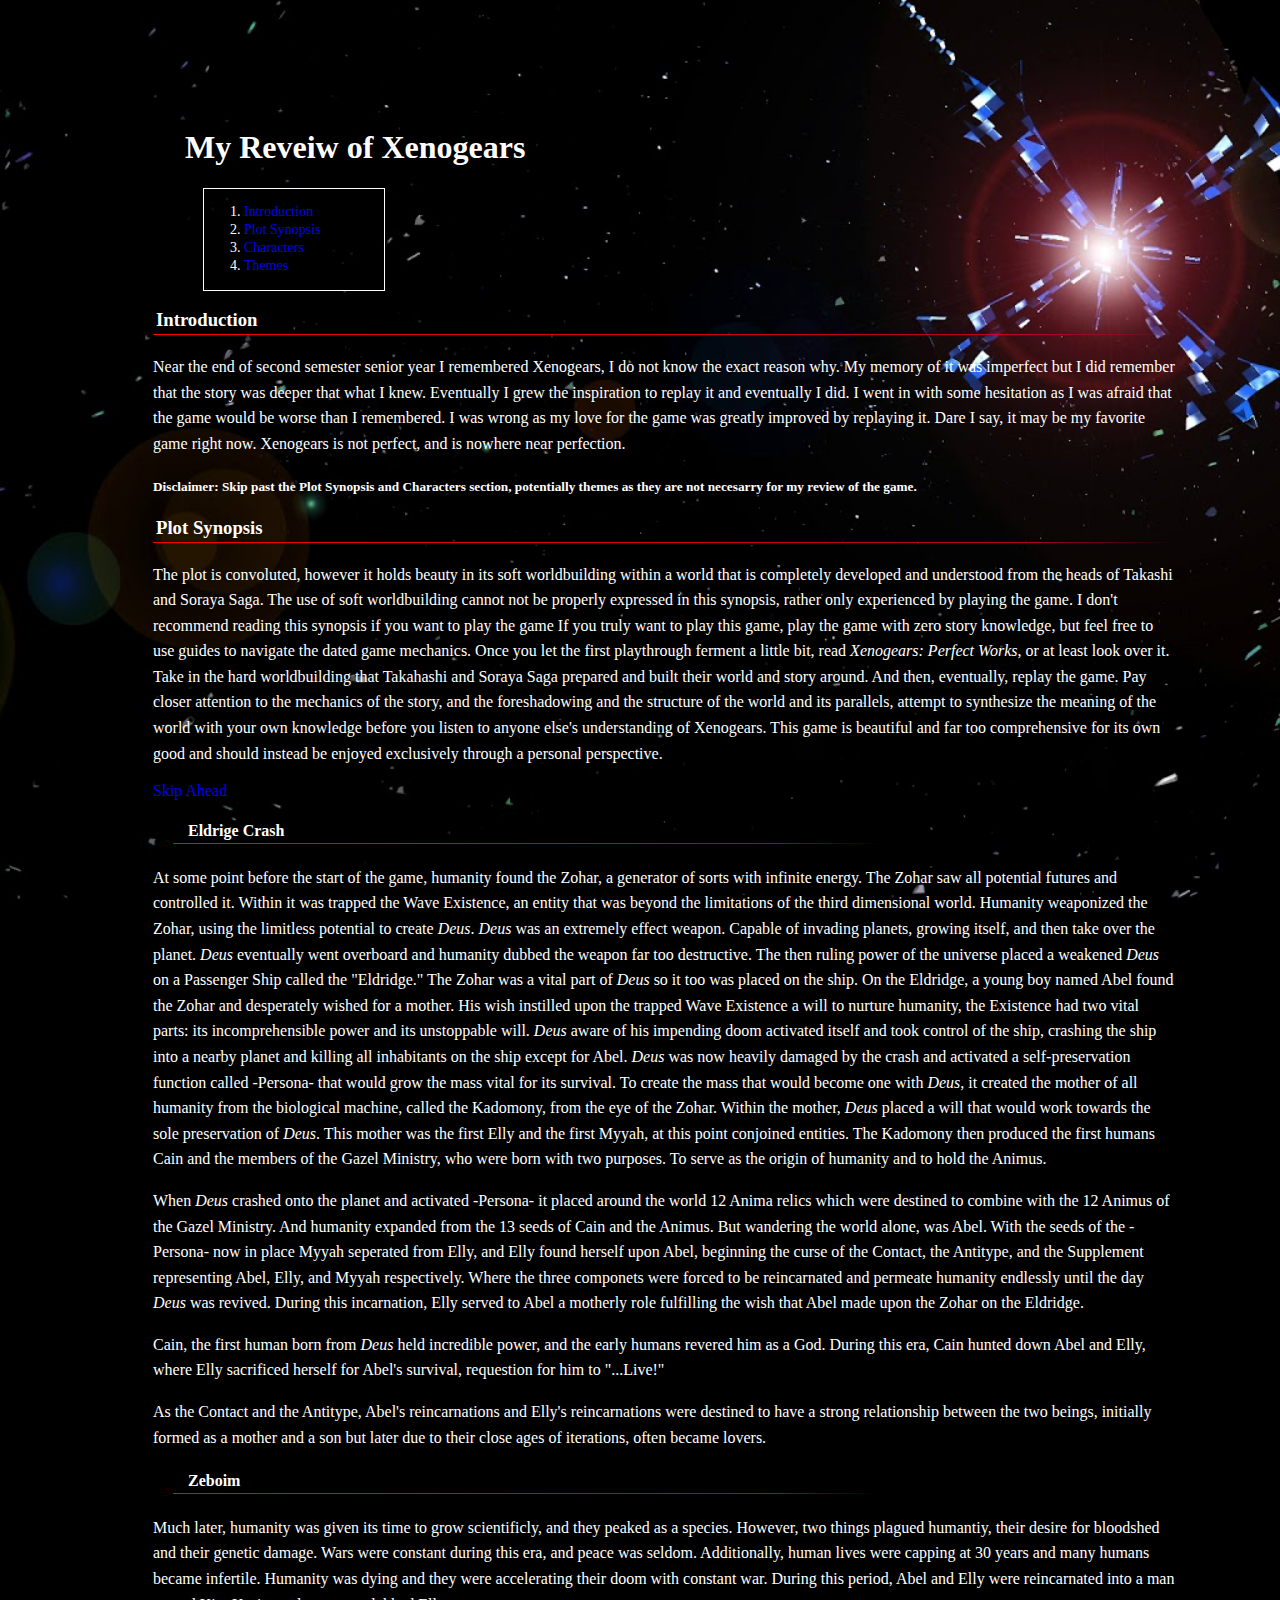
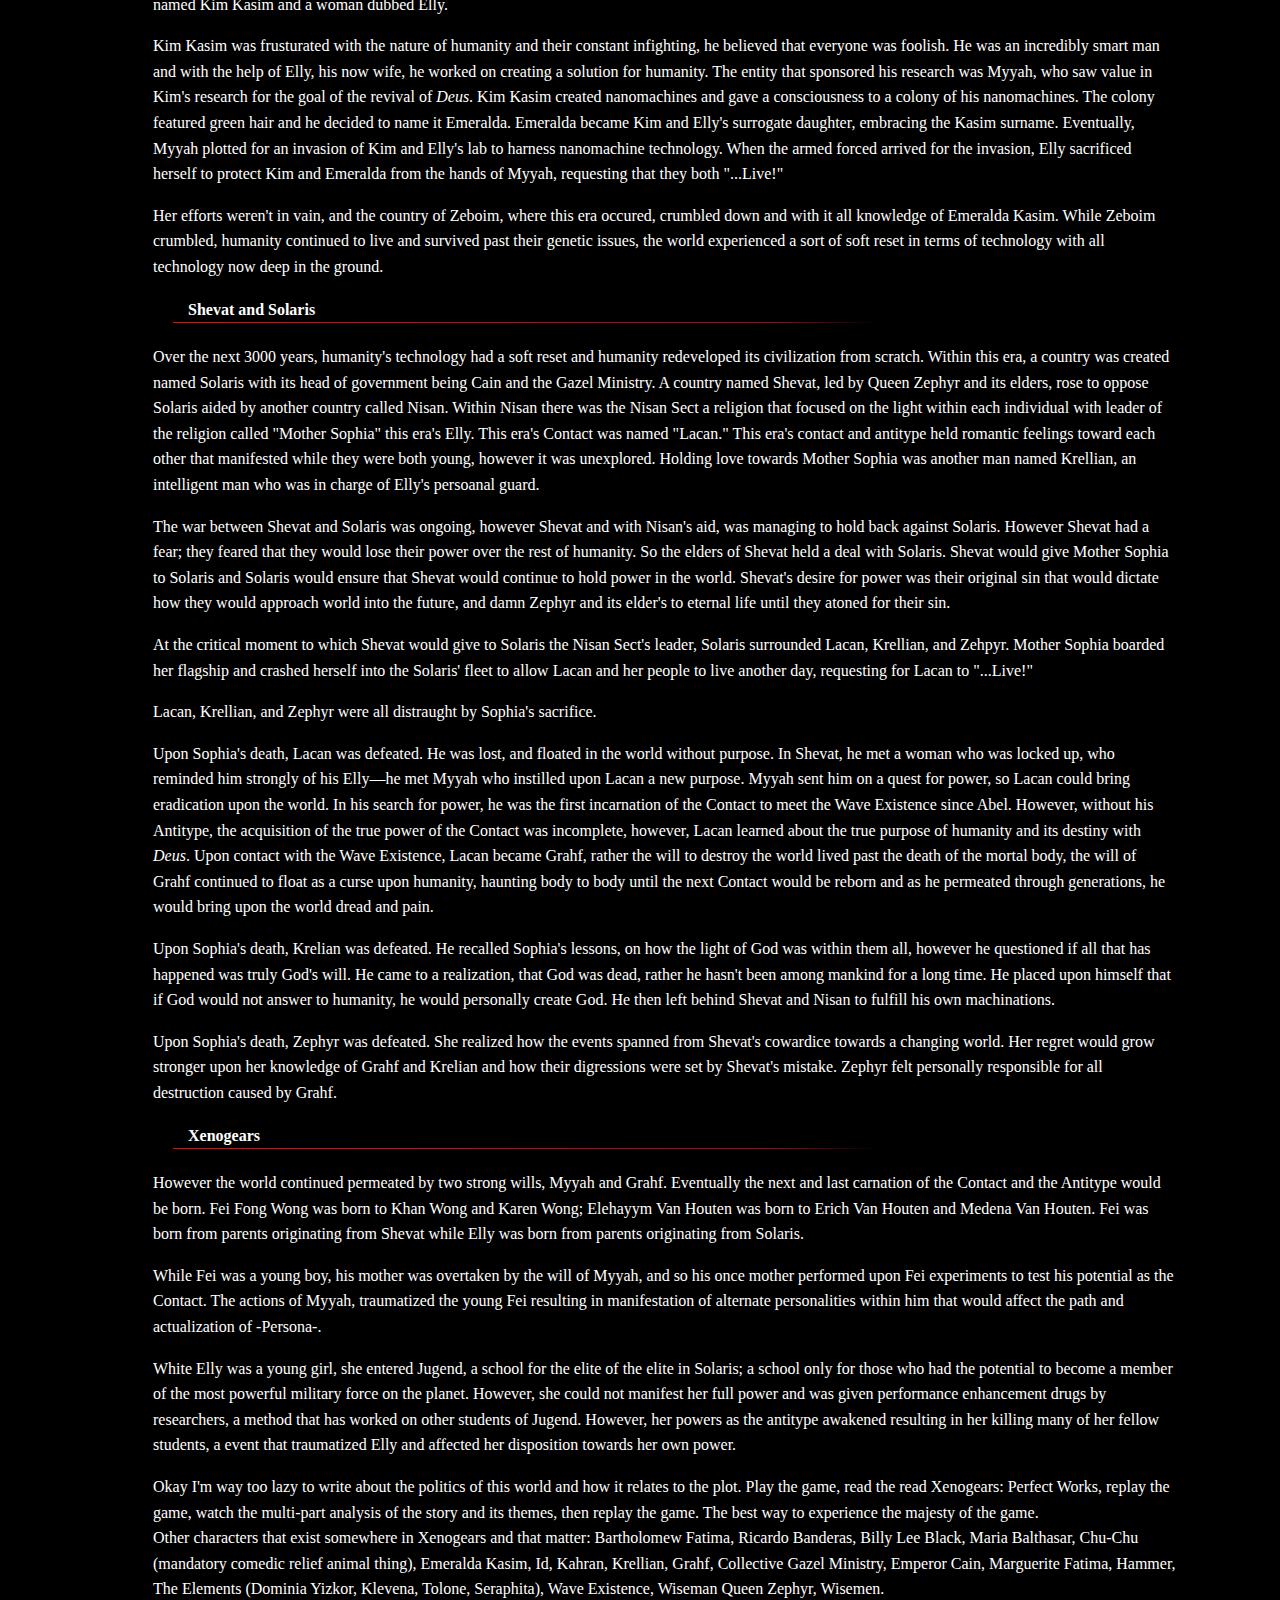
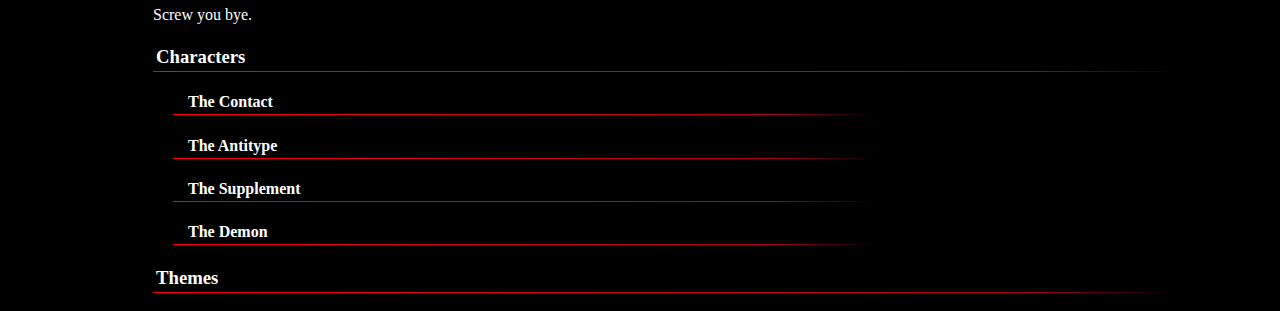
==== Xenogears/main.html @ f2f95545 "Changed 'Xenogears Review' to 'Xenogears'" ====
<!DOCTYPE html>
<html>
<head>
	<title>
	Alpha and Omega
	</title>
	<link rel="stylesheet" href="cain.css"> 
	<!--
	CSS for main, the Cain. Both easy to understand and on topic in terms of Xenogears
	-->
	
	<!--
	<script src="abel.js"></script>
	Able to do things since it is JS, and is Abel the first incarnation of the contact. I'm a genius.
	-->
</head>
<body>
	<div class="mainBody">
		<div id="heading">
		<h1 style="color: white">
		&ensp;&ensp;My Reveiw of Xenogears
		</h1>
		</div>
		<div class="tableOfContents">
			<ol id="taboc">
				<li><a href="#intro">Introduction</a></li>
				<li><a href="plot">Plot Synopsis</a></li>
				<li><a href="char">Characters</a></li>
				<li><a href="themes">Themes</a></li>
			</ol>
		</div>
		<div id="intro">
		<h3>
		Introduction
		</h3>
			<p>
			Near the end of second semester senior year I remembered Xenogears, I do not know the exact reason why.
			My memory of it was imperfect but I did remember that the story was deeper that what I knew. Eventually
			I grew the inspiration to replay it and eventually I did. I went in with some hesitation as I was afraid
			that the game would be worse than I remembered. I was wrong as my love for the game was greatly improved
			by replaying it. Dare I say, it may be my favorite game right now. Xenogears is not perfect, and is nowhere
			near perfection.
			</p>
			<h5>Disclaimer: Skip past the Plot Synopsis and Characters section, potentially themes as they are not necesarry for my review of the game.</h5>
		</div>
		<div id="plot">
		<h3>
		Plot Synopsis
		</h3>
			<p>
			The plot is convoluted, however it holds beauty in its soft worldbuilding within a world that is completely developed
			and understood from the heads of Takashi and Soraya Saga. The use of soft worldbuilding cannot not be properly expressed
			in this synopsis, rather only experienced by playing the game. I don't recommend reading this synopsis if you want to play the game
			If you truly want to play this game, play the game with zero story knowledge, but feel free to use guides to navigate the
			dated game mechanics. Once you let the first playthrough ferment a little bit, read <i>Xenogears: Perfect Works</i>, or at least
			look over it. Take in the hard worldbuilding that Takahashi and Soraya Saga prepared and built their world and story around. 
			And then, eventually, replay the game. Pay closer attention to the mechanics of the story, and the foreshadowing and the structure
			of the world and its parallels, attempt to synthesize the meaning of the world with your own knowledge before you listen to anyone
			else's understanding of Xenogears. This game is beautiful and far too comprehensive for its own good and should instead
			be enjoyed exclusively through a personal perspective.
			</p>
			<div>
				<a href="#">Skip Ahead</a>
			</div>
			<h4>
			Eldrige Crash
			</h4>
				<div>
				<p>
				At some point before the start of the game, humanity found the Zohar, a generator of sorts with infinite
				energy. The Zohar saw all potential futures and controlled it. Within it was trapped the Wave Existence,
				an entity that was beyond the limitations of the third dimensional world. Humanity weaponized the Zohar, using
				the limitless potential to create <em>Deus</em>. <em>Deus</em> was an extremely effect weapon. Capable of
				invading planets, growing itself, and then take over the planet. <em>Deus</em> eventually went overboard and
				humanity dubbed the weapon far too destructive. The then ruling power of the universe placed a weakened <em>Deus</em>
				on a Passenger Ship called the "Eldridge." The Zohar was a vital part of <em>Deus</em> so it too was placed on the ship.
				On the Eldridge, a young boy named Abel found the Zohar and desperately wished for a mother. His wish instilled upon
				the trapped Wave Existence a will to nurture humanity, the Existence had two vital parts: its incomprehensible
				power and its unstoppable will. <em>Deus</em> aware of his impending doom activated itself and
				took control of the ship, crashing the ship into a nearby planet and killing all inhabitants on the ship except
				for Abel. <em>Deus</em> was now heavily damaged by the crash and activated a self-preservation function called -Persona-
				that would grow the mass vital for its survival. To create the mass that would become one with <i>Deus</i>,
				it created the mother of all humanity from the biological machine, called the Kadomony, from the eye of the Zohar. 
				Within the mother, <i>Deus</i> placed a will that would work towards the sole preservation of <i>Deus</i>.
				This mother was the first Elly and the first Myyah, at this point conjoined entities. The Kadomony then produced the first humans
				Cain and the members of the Gazel Ministry, who were born with two purposes. To serve as the origin of humanity
				and to hold the Animus.
				</p>
				<p>
				When <i>Deus</i> crashed onto the planet and activated -Persona- it placed around the world 12 Anima relics
				which were destined to combine with the 12 Animus of the Gazel Ministry. And humanity expanded from the 13 seeds
				of Cain and the Animus. But wandering the world alone, was Abel. With the seeds of the -Persona- now in place
				Myyah seperated from Elly, and Elly found herself upon Abel, beginning the curse of the Contact, the Antitype,
				and the Supplement representing Abel, Elly, and Myyah respectively. Where the three componets were forced
				to be reincarnated and permeate humanity endlessly until the day <i>Deus</i> was revived.
				During this incarnation, Elly served to Abel a motherly role
				fulfilling the wish that Abel made upon the Zohar on the Eldridge.
				</p>
				<p>
				Cain, the first human born from <i>Deus</i> held incredible power, and the early humans revered
				him as a God. During this era, Cain hunted down Abel and Elly, where Elly sacrificed herself for
				Abel's survival, requestion for him to "...Live!"
				</p>
				<p>
				As the Contact and the Antitype, Abel's reincarnations and Elly's reincarnations were destined
				to have a strong relationship between the two beings, initially formed as a mother and a son
				but later due to their close ages of iterations, often became lovers.
				</p>
				</div>
			<h4>
			Zeboim
			</h4>
				<div>
				<p>
				Much later, humanity was given its time to grow scientificly, and they peaked as a species.
				However, two things plagued humantiy, their desire for bloodshed and their genetic damage.
				Wars were constant during this era, and peace was seldom. Additionally, human lives were capping
				at 30 years and many humans became infertile. Humanity was dying and they were accelerating 
				their doom with constant war. During this period, Abel and Elly were reincarnated into a man named Kim Kasim
				and a woman dubbed Elly.
				</p>
				<p>
				Kim Kasim was frusturated with the nature of humanity and their constant infighting, he believed that everyone
				was foolish. He was an incredibly smart man and with the help of Elly, his now wife, he worked on creating
				a solution for humanity. The entity that sponsored his research was Myyah, who saw value in Kim's research
				for the goal of the revival of <i>Deus</i>. Kim Kasim created nanomachines and gave a consciousness
				to a colony of his nanomachines. The colony featured green hair and he decided to name it Emeralda.
				Emeralda became Kim and Elly's surrogate daughter, embracing the Kasim surname. Eventually, Myyah plotted
				for an invasion of Kim and Elly's lab to harness nanomachine technology. When the armed forced arrived for the invasion,
				Elly sacrificed herself to protect Kim and Emeralda from the hands of Myyah, requesting that they both "...Live!"
				</p>
				<p>
				Her efforts weren't in vain, and the country of Zeboim, where this era occured, crumbled down and with it all
				knowledge of Emeralda Kasim. While Zeboim crumbled, humanity continued to live and survived past their genetic issues,
				the world experienced a sort of soft reset in terms of technology with all technology now deep in the ground.
				</p>
				</div>
			<h4>
			Shevat and Solaris
			</h4>
				<div>
				<p>
				Over the next 3000 years, humanity's technology had a soft reset and humanity redeveloped its civilization
				from scratch. Within this era, a country was created named Solaris with its head of government being Cain and
				the Gazel Ministry. A country named Shevat, led by Queen Zephyr and its elders, rose to oppose Solaris aided by another country called Nisan.
				Within Nisan there was the Nisan Sect a religion that focused on the light within each individual with
				leader of the religion called "Mother Sophia" this era's Elly. This era's Contact was named "Lacan."
				This era's contact and antitype held romantic feelings toward each other that manifested while they
				were both young, however it was unexplored. Holding love towards Mother Sophia was another man named Krellian,
				an intelligent man who was in charge of Elly's persoanal guard.
				</p>
				<p>
				The war between Shevat and Solaris was ongoing, however Shevat and with Nisan's aid, was managing
				to hold back against Solaris. However Shevat had a fear; they feared that they would lose their power
				over the rest of humanity. So the elders of Shevat held a deal with Solaris. Shevat would give Mother Sophia
				to Solaris and Solaris would ensure that Shevat would continue to hold power in the world. Shevat's desire for
				power was their original sin that would dictate how they would approach world into the future, and damn Zephyr
				and its elder's to eternal life until they atoned for their sin.
				</p>
				<p>
				At the critical moment to which Shevat would give to Solaris the Nisan Sect's leader, Solaris surrounded Lacan, Krellian, 
				and Zehpyr. Mother Sophia boarded her flagship and crashed herself into the Solaris' fleet to allow Lacan and her people
				to live another day, requesting for Lacan to "...Live!"
				</p>
				<p>
				Lacan, Krellian, and Zephyr were all distraught by Sophia's sacrifice. 
				</p>
				<p>
				Upon Sophia's death, Lacan was defeated. He was lost, and floated in the world without purpose. In Shevat, he met
				a woman who was locked up, who reminded him strongly of his Elly—he met Myyah who instilled upon Lacan a new purpose.
				Myyah sent him on a quest for power, so Lacan could bring eradication upon the world. In his search for power, he
				was the first incarnation of the Contact to meet the Wave Existence since Abel. However, without his Antitype, the acquisition
				of the true power of the Contact was incomplete, however, Lacan learned about the true purpose of humanity and its destiny with
				<i>Deus</i>. Upon contact with the Wave Existence, Lacan became Grahf, rather the will to destroy the world lived past the death
				of the mortal body, the will of Grahf continued to float as a curse upon humanity, haunting body to body until the next
				Contact would be reborn and as he permeated through generations, he would bring upon the world dread and pain.
				</p>
				<p>
				Upon Sophia's death, Krelian was defeated. He recalled Sophia's lessons, on how the light of God was within them all,
				however he questioned if all that has happened was truly God's will. He came to a realization, that God was dead, rather
				he hasn't been among mankind for a long time. He placed upon himself that if God would not answer to humanity, he
				would personally create God. He then left behind Shevat and Nisan to fulfill his own machinations.
				</p>
				<p>
				Upon Sophia's death, Zephyr was defeated. She realized how the events spanned from Shevat's cowardice towards
				a changing world. Her regret would grow stronger upon her knowledge of Grahf and Krelian and how their
				digressions were set by Shevat's mistake. Zephyr felt personally responsible for all destruction caused by
				Grahf.
				</p>
				</div>
			<h4>
			Xenogears
			</h4>
				<div>
				<p>
				However the world continued permeated by two strong wills, Myyah and Grahf. Eventually the next and last carnation of
				the Contact and the Antitype would be born. Fei Fong Wong was born to Khan Wong and Karen Wong; Elehayym Van Houten was
				born to  Erich Van Houten and Medena Van Houten. Fei was born from parents originating from Shevat while Elly was born from parents
				originating from Solaris.
				</p>
				<p>
				While Fei was a young boy, his mother was overtaken by the will of Myyah, and so his once mother performed
				upon Fei experiments to test his potential as the Contact. The actions of Myyah, traumatized the young Fei
				resulting in manifestation of alternate personalities within him that would affect the path and actualization
				of -Persona-.
				</p>
				<p>
				White Elly was a young girl, she entered Jugend, a school for the elite of the elite in Solaris; a school
				only for those who had the potential to become a member of the most powerful military force on the planet.
				However, she could not manifest her full power and was given performance enhancement drugs by researchers, a
				method that has worked on other students of Jugend. However, her powers as the antitype awakened resulting
				in her killing many of her fellow students, a event that traumatized Elly and affected her disposition towards
				her own power.
				</p>
				<p>
				Okay I'm way too lazy to write about the politics of this world and how it relates to the plot. Play the game,
				read the read Xenogears: Perfect Works, replay the game, watch the multi-part analysis of the story and its themes,
				then replay the game. The best way to experience the majesty of the game.
				<br>
				Other characters that exist somewhere in Xenogears and that matter: Bartholomew Fatima, Ricardo Banderas, Billy Lee Black, 
				Maria Balthasar, Chu-Chu (mandatory comedic relief animal thing), Emeralda Kasim, Id, Kahran, Krellian, Grahf, Collective Gazel
				 Ministry, Emperor Cain, Marguerite Fatima, Hammer, The Elements (Dominia Yizkor, Klevena, Tolone, Seraphita), Wave Existence, Wiseman
				 Queen Zephyr, Wisemen.
				<br>
				Screw you bye.
				</p>
				<p>
				
				</p>
				</div>
		</div>
		<div id="char">
		<h3>
		Characters
		</h3>
			<p>
			</p>
			<h4>
			The Contact
			</h4>
			<p>
			</p>
			<h4>
			The Antitype
			</h4>
			<p>
			</p>
			<h4>
			The Supplement
			</h4>
			<p>
			</p>
			<h4>
			The Demon
			</h4>
			<p>
			</p>
		</div>
		<div id="themes">
		<h3>
		Themes
		</h3>
		<p>
		</p>
		</div>
	</div>
</body>
</html>
---- Xenogears/cain.css ----
body{
	background-color: black; /*band-aid fix */
	background-image: url("images/background.png");
	background-repeat: no-repeat;
	background-size: auto 100vh;
	background-position: right top;
	background-attachment: fixed;
	
}
p{
	color: white;
	line-height: 1.6;
	
}
h3{
	color: white;
	background-image: linear-gradient(to right, rgba(255,0,0,1), rgba(223,0,39,0.8) 85%, rgba(200,0,0,0));
	background-position: bottom left;
	background-size: 100% 1px;
	background-repeat: no-repeat;
	padding-bottom: 4px;
	padding-left: 3px;
}
h4{
	color:white;
	background-image: linear-gradient(to right, rgba(255,0,0,1), rgba(223,0,39,0.8) 85%, rgba(200,0,0,0));
	background-position: bottom left;
	background-size: 70% 1px;
	background-repeat: no-repeat;
	padding-bottom: 4px;
	padding-left: 15px;
	margin-left: 20px;
}
h5{
	color:white;
}
a{
	text-decoration: none;
}
a:hover{
	text-decoration: underline;
}
li{
	text-decoration: none;
}
li:hover{
	text-decoration: underline;
}

.mainBody{
	position: absolute;
	width: 80%;
	left: 10%;
	right: 10%;
	padding-left: 25px;
	padding-right: 25px;
	padding-top: 100px;
}
.tableOfContents{
	border-style: solid;
	border-color: white;
	border-width: 1px;
	text-decoration: none;
	width: 180px;
	color: white; /* Text Color */
	font-size: 14px;
	padding: 0px;
	margin-left:50px;
	line-height: 1.3;	
}

#topBtn{
	display: none;
	position: fixed;
	bottom: 20px;
	right: 30px;
	z-index: 99;
	border: none;
	outline: none;
	background-color: red;
	color: white;
	padding: 15px;
	border-radius: 10px;
	width: 20px;
}

#topBtn:hover{
	background-color: rgba(120,0,0,1);
}
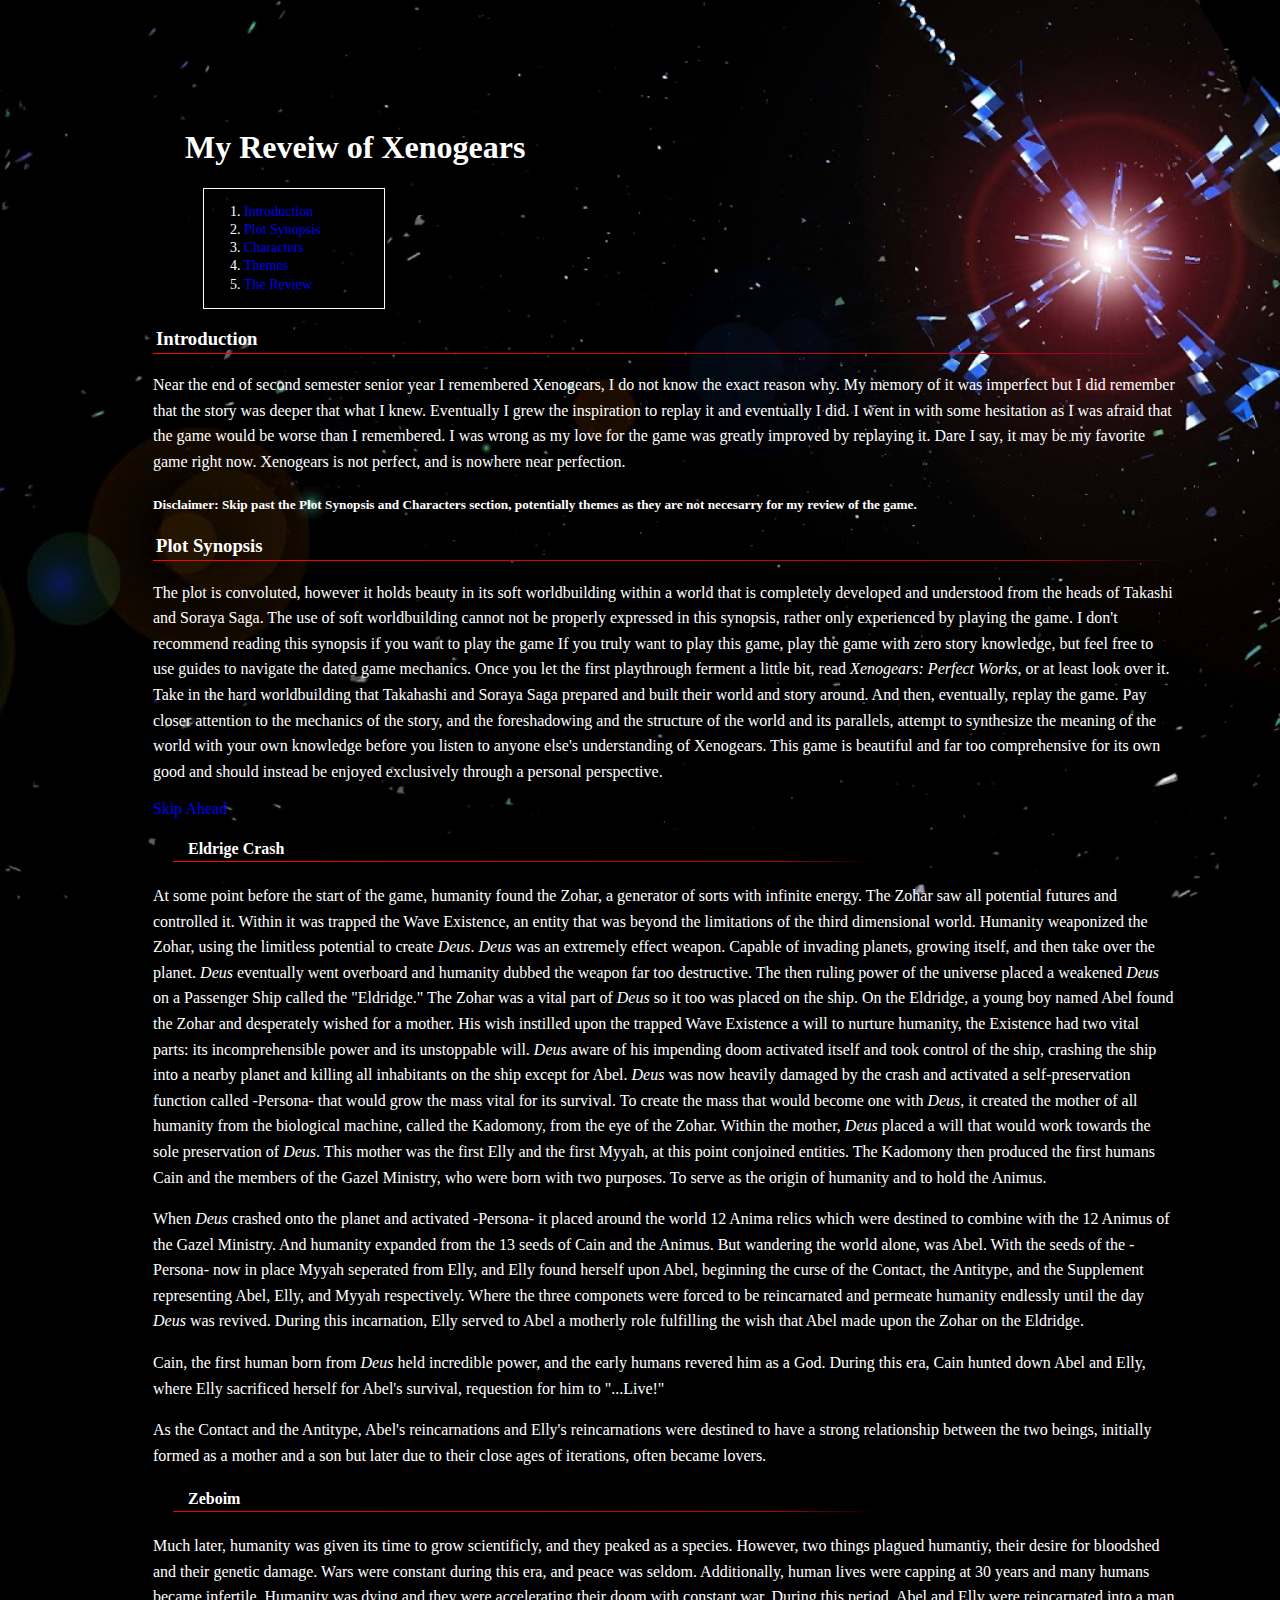
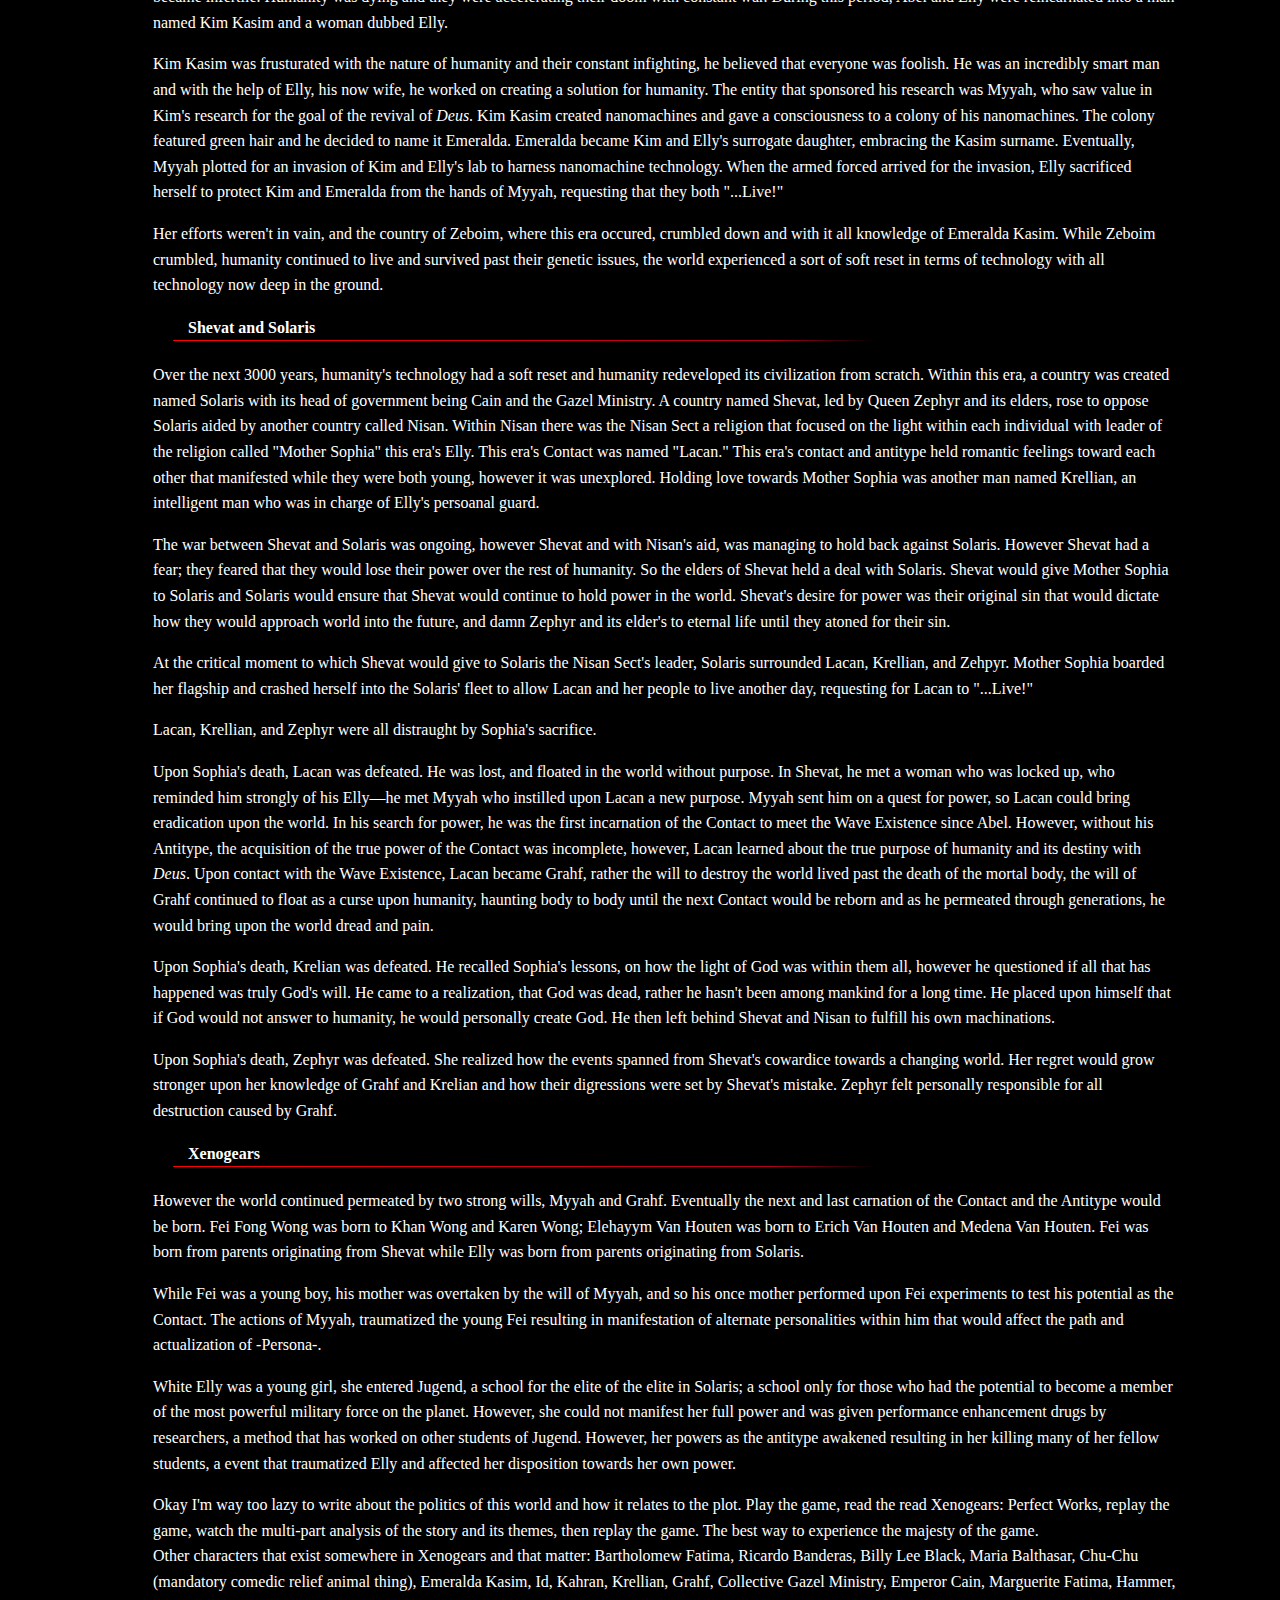
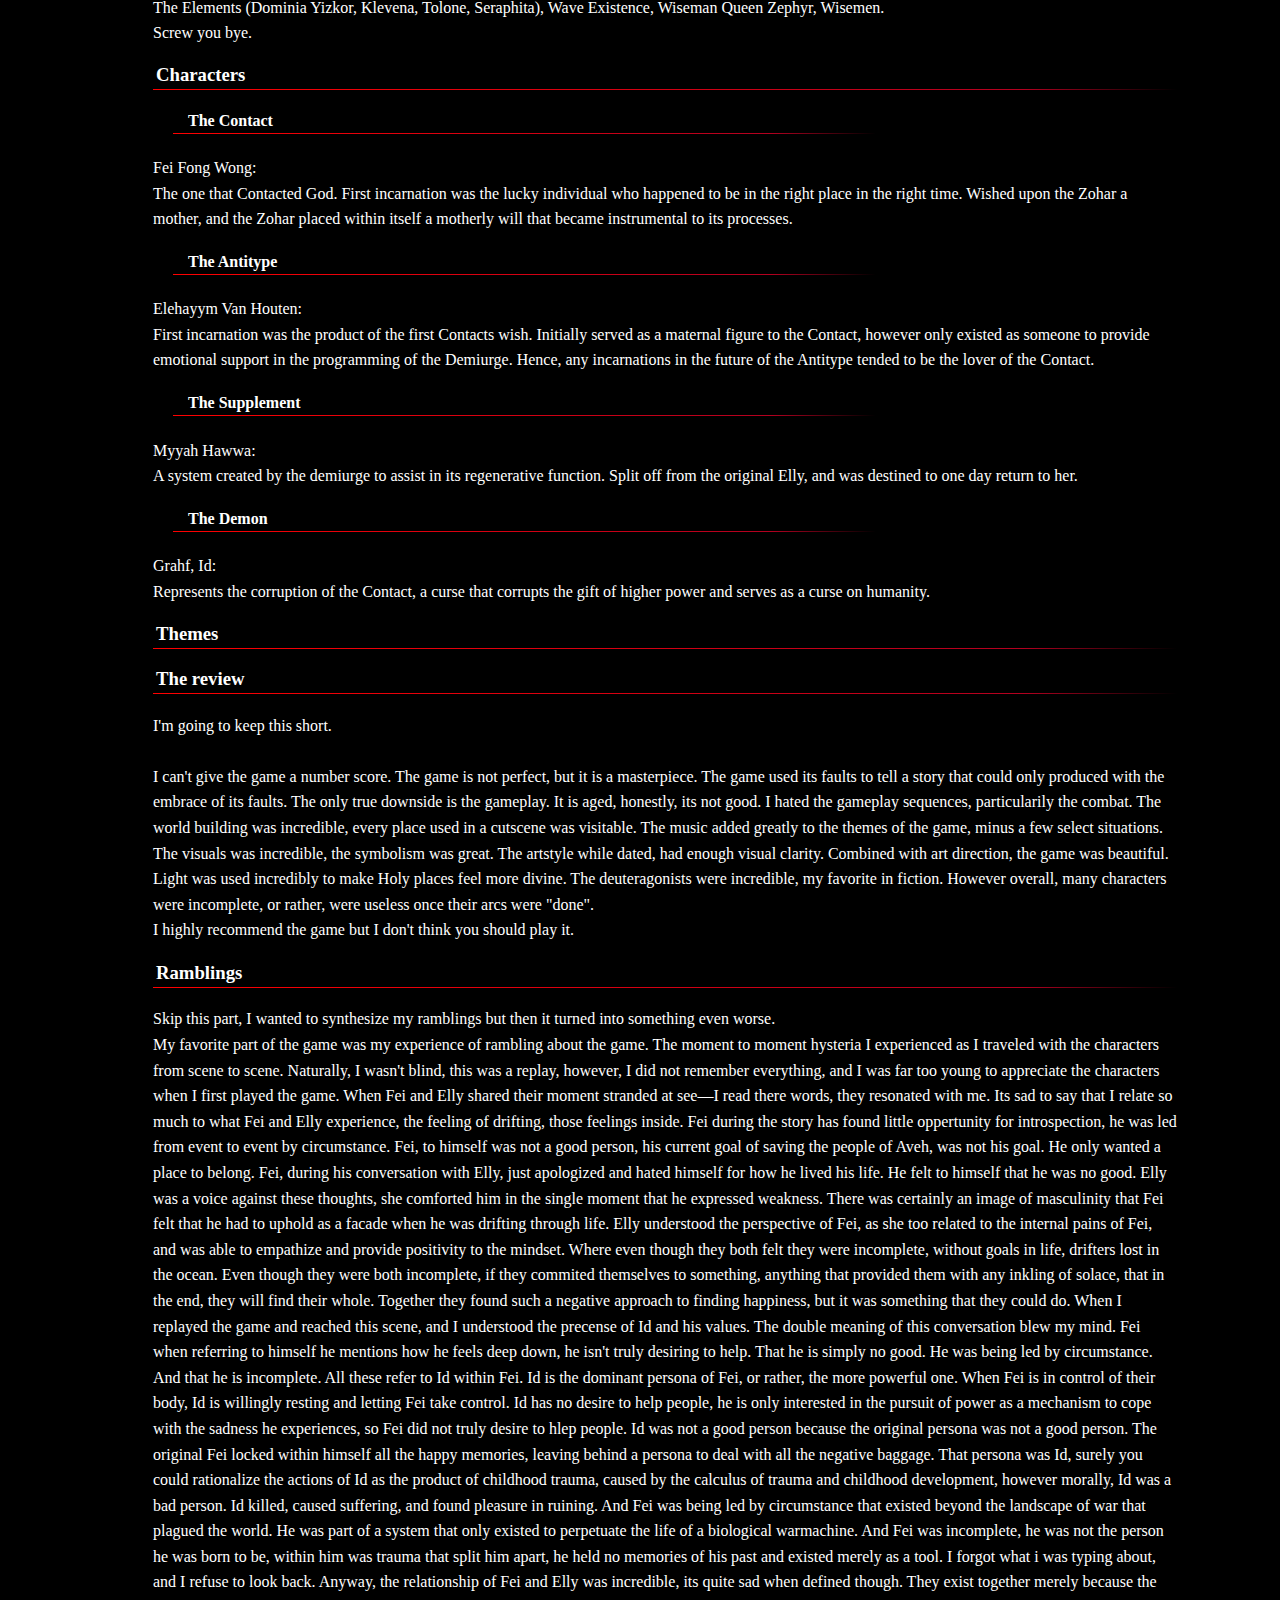
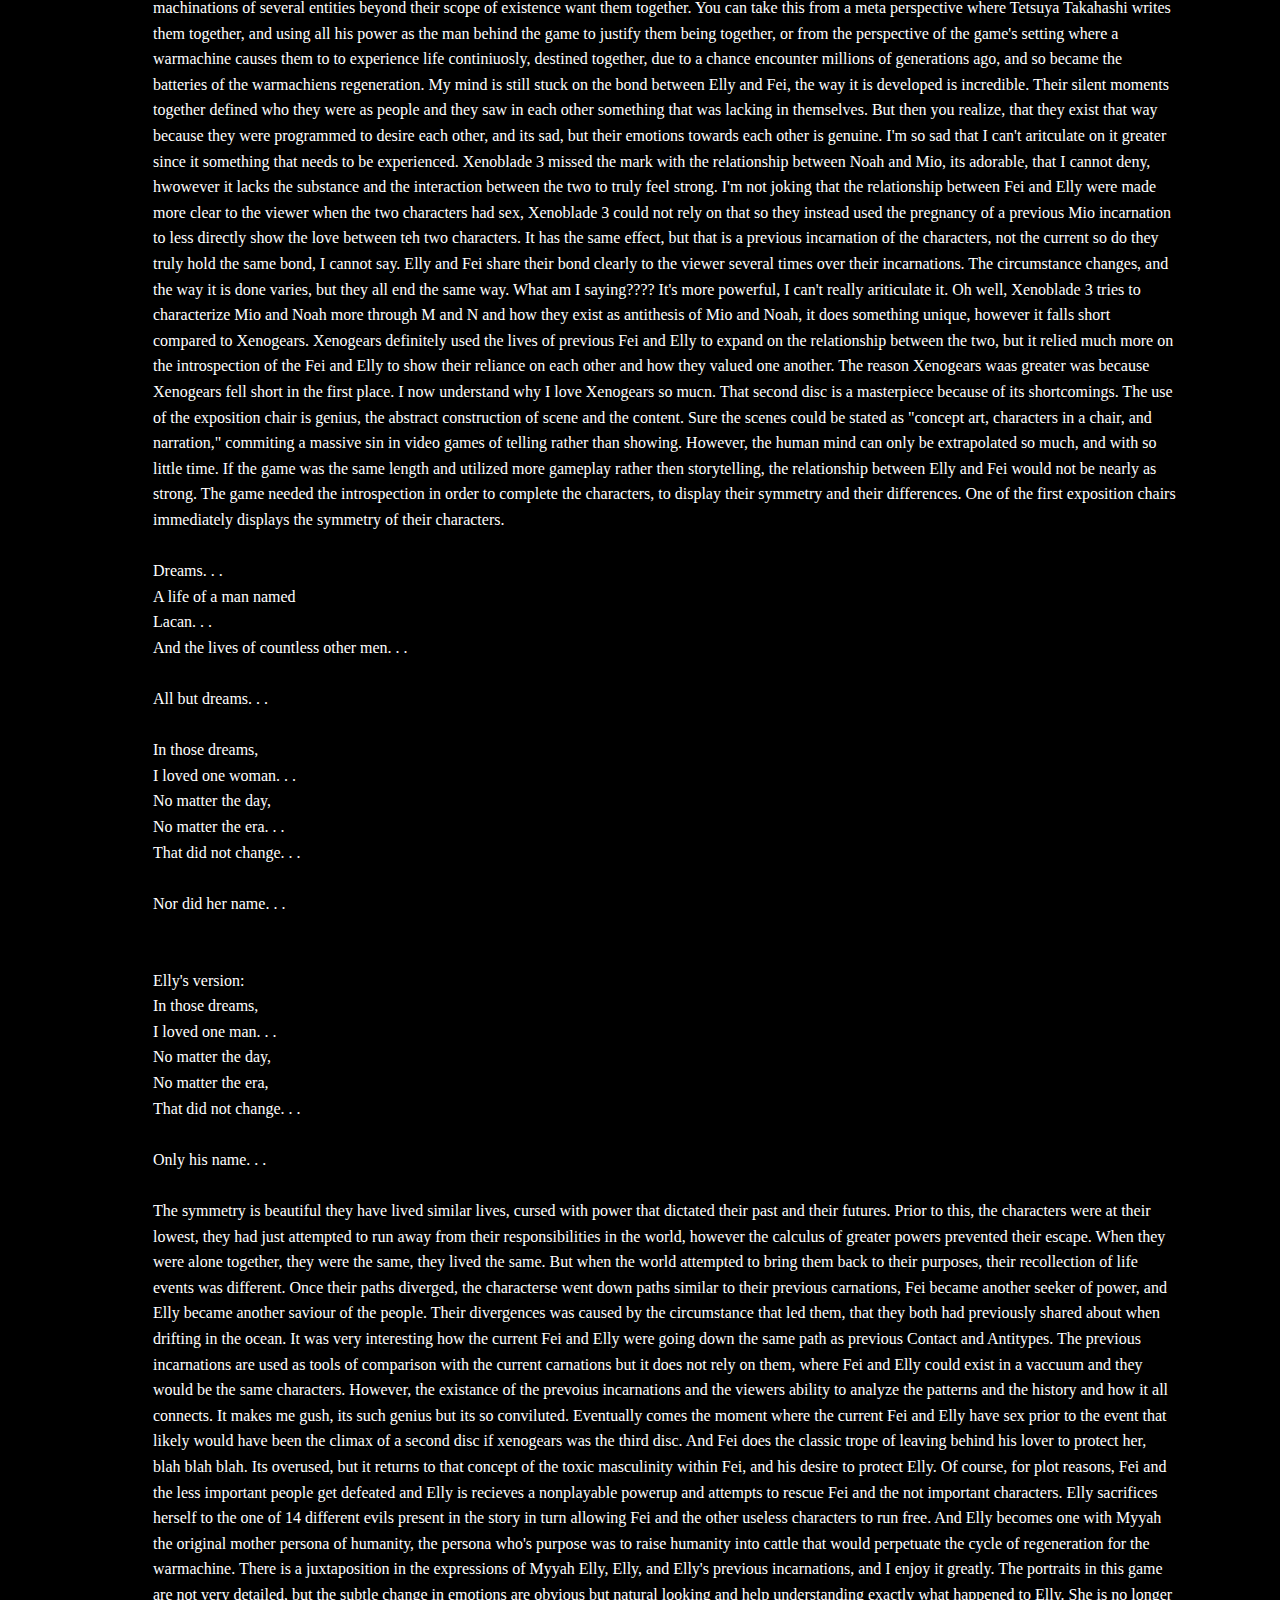
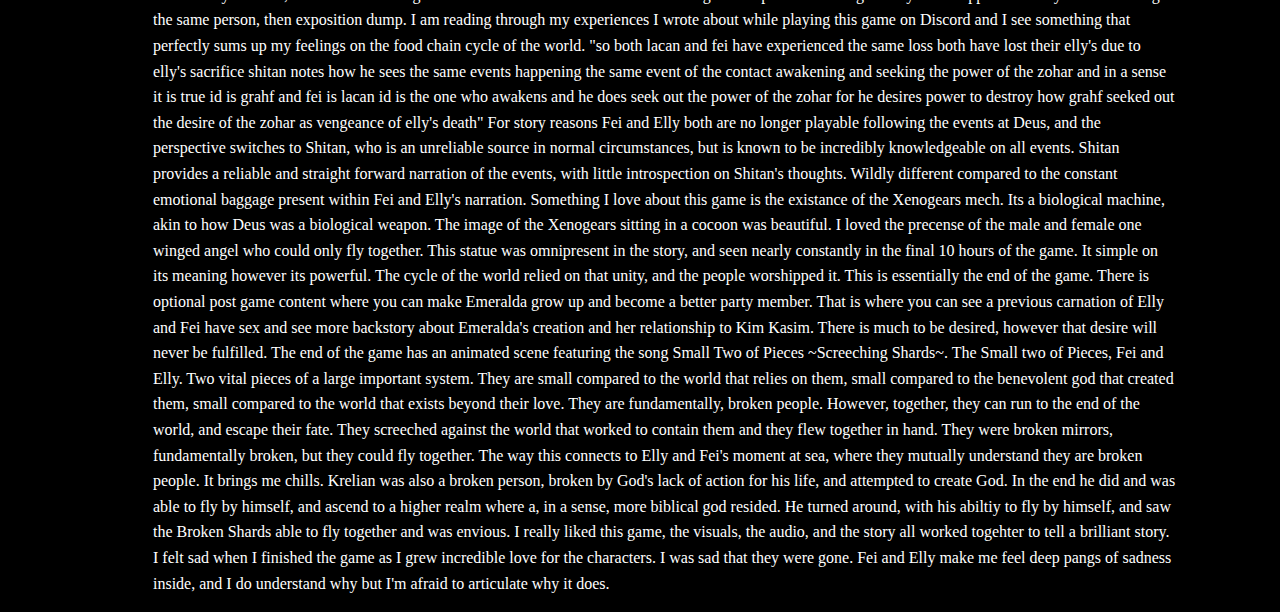
==== commit 74e77a36: "Completed Review" ====
--- a/Xenogears/main.html
+++ b/Xenogears/main.html
@@ -24,9 +24,10 @@
 		<div class="tableOfContents">
 			<ol id="taboc">
 				<li><a href="#intro">Introduction</a></li>
-				<li><a href="plot">Plot Synopsis</a></li>
-				<li><a href="char">Characters</a></li>
-				<li><a href="themes">Themes</a></li>
+				<li><a href="#plot">Plot Synopsis</a></li>
+				<li><a href="#char">Characters</a></li>
+				<li><a href="#themes">Themes</a></li>
+				<li><a href="#review">The Review</a></li>
 			</ol>
 		</div>
 		<div id="intro">
@@ -60,7 +61,7 @@
 			be enjoyed exclusively through a personal perspective.
 			</p>
 			<div>
-				<a href="#">Skip Ahead</a>
+				<a href="#char">Skip Ahead</a>
 			</div>
 			<h4>
 			Eldrige Crash
@@ -239,21 +240,32 @@
 			The Contact
 			</h4>
 			<p>
+				Fei Fong Wong: <br>
+				The one that Contacted God. First incarnation was the lucky individual who happened to be in the right place in the right time. Wished upon the Zohar a mother, and the Zohar
+				placed within itself a motherly will that became instrumental to its processes. 
 			</p>
 			<h4>
 			The Antitype
 			</h4>
 			<p>
+				Elehayym Van Houten: <br>
+				First incarnation was the product of the first Contacts wish. Initially served as a maternal figure to the Contact, however only existed as someone
+				to provide emotional support in the programming of the Demiurge. Hence, any incarnations in the future of the Antitype tended to be the lover of the Contact.
 			</p>
 			<h4>
 			The Supplement
 			</h4>
 			<p>
+				Myyah Hawwa: <br>
+				A system created by the demiurge to assist in its regenerative function. Split off from the original Elly, and was destined to one day return
+				to her.
 			</p>
 			<h4>
 			The Demon
 			</h4>
 			<p>
+				Grahf, Id: <br>
+				Represents the corruption of the Contact, a curse that corrupts the gift of higher power and serves as a curse on humanity.
 			</p>
 		</div>
 		<div id="themes">
@@ -262,6 +274,151 @@
 		</h3>
 		<p>
 		</p>
+		<div id ="review">
+		<h3>
+		The review
+		</h3>
+			<p>
+				I'm going to keep this short. <br>
+				<br>
+				I can't give the game a number score. The game is not perfect, but it is a masterpiece. The game used its faults to tell a story
+				that could only produced with the embrace of its faults. The only true downside is the gameplay. It is aged, honestly, its not good.
+				I hated the gameplay sequences, particularily the combat. The world building was incredible, every place used in a cutscene was visitable.
+				The music added greatly to the themes of the game, minus a few select situations. The visuals was incredible, the symbolism was great. The artstyle
+				while dated, had enough visual clarity. Combined with art direction, the game was beautiful. Light was used incredibly to make Holy places feel more divine.
+				The deuteragonists were incredible, my favorite in fiction. However overall, many characters were incomplete, or rather, were useless once their arcs were "done".
+				<br>
+				I highly recommend the game but I don't think you should play it. 
+			</p>	
+		</div>
+		<div id ="ramblings">
+		<h3>
+		Ramblings
+		</h3>
+			<p>
+				Skip this part, I wanted to synthesize my ramblings but then it turned into something even worse. <br>
+				My favorite part of the game was my experience of rambling about the game. The moment to moment hysteria I experienced as I traveled
+				with the characters from scene to scene. Naturally, I wasn't blind, this was a replay, however, I did not remember everything, and I was far too young to
+				appreciate the characters when I first played the game. When Fei and Elly shared their moment stranded at see—I read there words, they resonated with me.
+				Its sad to say that I relate so much to what Fei and Elly experience, the feeling of drifting, those feelings inside. Fei during the story has found little
+				oppertunity for introspection, he was led from event to event by circumstance. Fei, to himself was not a good person, his current goal of saving the people of
+				Aveh, was not his goal. He only wanted a place to belong. Fei, during his conversation with Elly, just apologized and hated himself for how he lived his life.
+				He felt to himself that he was no good. Elly was a voice against these thoughts, she comforted him in the single moment that he expressed weakness. There was
+				certainly an image of masculinity that Fei felt that he had to uphold as a facade when he was drifting through life. Elly understood the perspective of Fei, as
+				she too related to the internal pains of Fei, and was able to empathize and provide positivity to the mindset. Where even though they both felt they
+				were incomplete, without goals in life, drifters lost in the ocean. Even though they were both incomplete, if they commited themselves to something, anything that
+				provided them with any inkling of solace, that in the end, they will find their whole. Together they found such a negative approach to finding happiness, but
+				it was something that they could do. When I replayed the game and reached this scene, and I understood the precense of Id and his values. The double meaning of this
+				conversation blew my mind. Fei when referring to himself he mentions how he feels deep down, he isn't truly desiring to help. That he is simply no good. He was being
+				led by circumstance. And that he is incomplete. All these refer to Id within Fei. Id is the dominant persona of Fei, or rather, the more powerful one. When Fei is in
+				control of their body, Id is willingly resting and letting Fei take control. Id has no desire to help people, he is only interested in the pursuit of power as a mechanism
+				to cope with the sadness he experiences, so Fei did not truly desire to hlep people. Id was not a good person because the original persona was not a good person. The
+				original Fei locked within himself all the happy memories, leaving behind a persona to deal with all the negative baggage. That persona was Id, surely you could
+				rationalize the actions of Id as the product of childhood trauma, caused by the calculus of trauma and childhood development, however morally, Id was a bad person.
+				Id killed, caused suffering, and found pleasure in ruining. And Fei was being led by circumstance that existed beyond the landscape of war that plagued the world.
+				He was part of a system that only existed to perpetuate the life of a biological warmachine. And Fei was incomplete, he was not the person he was born to be,
+				within him was trauma that split him apart, he held no memories of his past and existed merely as a tool.
+
+				I forgot what i was typing about, and I refuse to look back. Anyway, the relationship of Fei and Elly was incredible, its quite sad when defined though. They exist
+				together merely because the machinations of several entities beyond their scope of existence want them together. You can take this from a meta perspective where Tetsuya
+				Takahashi writes them together, and using all his power as the man behind the game to justify them being together, or from the perspective of the game's setting where
+				a warmachine causes them to to experience life continiuosly, destined together, due to a chance encounter millions of generations ago, and so became the batteries of the
+				warmachiens regeneration.
+
+				My mind is still stuck on the bond between Elly and Fei, the way it is developed is incredible. Their silent moments together defined who they were as people and
+				they saw in each other something that was lacking in themselves. But then you realize, that they exist that way because they were programmed to desire each other, and
+				its sad, but their emotions towards each other is genuine. I'm so sad that I can't aritculate on it greater since it something that needs to be experienced.
+
+				Xenoblade 3 missed the mark with the relationship between Noah and Mio, its adorable, that I cannot deny, hwowever it lacks the substance and the interaction between
+				the two to truly feel strong. I'm not joking that the relationship between Fei and Elly were made more clear to the viewer when the two characters had sex, Xenoblade 3
+				could not rely on that so they instead used the pregnancy of a previous Mio incarnation to less directly show the love between teh two characters. It has the same effect,
+				but that is a previous incarnation of the characters, not the current so do they truly hold the same bond, I cannot say. Elly and Fei share their bond clearly to the
+				viewer several times over their incarnations. The circumstance changes, and the way it is done varies, but they all end the same way. What am I saying???? It's more powerful, I can't really ariticulate it. Oh well,
+				Xenoblade 3 tries to characterize Mio and Noah more through M and N and how they exist as antithesis of Mio and Noah, it does something unique, however it falls short
+				compared to Xenogears. Xenogears definitely used the lives of previous Fei and Elly to expand on the relationship between the two, but it relied much more on the
+				introspection of the Fei and Elly to show their reliance on each other and how they valued one another. The reason Xenogears waas greater was because Xenogears fell short in the first place.
+
+				I now understand why I love Xenogears so mucn. That second disc is a masterpiece because of its shortcomings. The use of the exposition chair is genius, the abstract
+				construction of scene and the content. Sure the scenes could be stated as "concept art, characters in a chair, and narration," commiting a massive sin in video games
+				of telling rather than showing. However, the human mind can only be extrapolated so much, and with so little time. If the game was the same length and utilized more gameplay
+				rather then storytelling, the relationship between Elly and Fei would not be nearly as strong. The game needed the introspection in order to complete the characters, to
+				display their symmetry and their differences. One of the first exposition chairs immediately displays the symmetry of their characters.
+				<br><br>
+				Dreams. . . <br>
+				A life of a man named <br>
+				Lacan. . . <br>
+				And the lives of countless other men. . . <br> 
+				<br>
+				All but dreams. . .<br>
+				<br>
+				In those dreams, <br>
+				I loved one woman. . . <br>
+				No matter the day, <br>
+				No matter the era. . . <br>
+				That did not change. . . <br>
+				<br>
+				Nor did her name. . .<br>
+				<br><br>
+				Elly's version: <br>
+				In those dreams, <br>
+				I loved one man. . . <br>
+				No matter the day, <br>
+				No matter the era, <br>
+				That did not change. . .<br>
+				<br>
+				Only his name. . .
+				<br><br>
+				The symmetry is beautiful they have lived similar lives, cursed with power that dictated their past and their futures. Prior to this, the characters were
+				at their lowest, they had just attempted to run away from their responsibilities in the world, however the calculus of greater powers prevented their escape.
+				When they were alone together, they were the same, they lived the same. But when the world attempted to bring them back to their purposes, their
+				recollection of life events was different. Once their paths diverged, the characterse went down paths similar to their previous carnations, Fei became another seeker of power,
+				and Elly became another saviour of the people. Their divergences was caused by the circumstance that led them, that they both had previously shared about when drifting in the ocean.
+				It was very interesting how the current Fei and Elly were going down the same path as previous Contact and Antitypes. The previous incarnations are used as tools
+				of comparison with the current carnations but it does not rely on them, where Fei and Elly could exist in a vaccuum and they would be the same characters. However, the existance
+				of the prevoius incarnations and the viewers ability to analyze the patterns and the history and how it all connects. It makes me gush, its such genius but its so conviluted.
+
+				Eventually comes the moment where the current Fei and Elly have sex prior to the event that likely would have been the climax of a second disc if xenogears was the third disc.
+				And Fei does the classic trope of leaving behind his lover to protect her, blah blah blah. Its overused, but it returns to that concept of the toxic masculinity within Fei,
+				and his desire to protect Elly. Of course, for plot reasons, Fei and the less important people get defeated and Elly is recieves a nonplayable powerup and attempts to rescue
+				Fei and the not important characters. Elly sacrifices herself to the one of 14 different evils present in the story in turn allowing Fei and the other useless characters
+				to run free. And Elly becomes one with Myyah the original mother persona of humanity, the persona who's purpose was to raise humanity into cattle that would perpetuate
+				the cycle of regeneration for the warmachine. There is a juxtaposition in the expressions of Myyah Elly, Elly, and Elly's previous incarnations, and I enjoy it greatly.
+				The portraits in this game are not very detailed, but the subtle change in emotions are obvious but natural looking and help understanding exactly what happened to Elly.
+				She is no longer the same person, then exposition dump. I am reading through my experiences I wrote about while playing this game on Discord and I see something
+				that perfectly sums up my feelings on the food chain cycle of the world. "so both lacan and fei have experienced the same loss
+				both have lost their elly's due to elly's sacrifice
+				shitan notes how he sees the same events happening
+				the same event of the contact awakening and seeking the power of the zohar
+				and in a sense it is true
+				id is grahf and fei is lacan
+				id is the one who awakens
+				and he does seek out the power of the zohar for he desires power to destroy how grahf seeked out the desire of the zohar as vengeance of elly's death"
+				For story reasons Fei and Elly both are no longer playable following the events at Deus, and the perspective switches to Shitan, who is an unreliable source
+				in normal circumstances, but is known to be incredibly knowledgeable on all events. Shitan provides a reliable and straight forward narration of the events, with
+				little introspection on Shitan's thoughts. Wildly different compared to the constant emotional baggage present within Fei and Elly's narration.
+
+				Something I love about this game is the existance of the Xenogears mech. Its a biological machine, akin to how Deus was a biological weapon. The image of the Xenogears
+				sitting in a cocoon was beautiful. I loved the precense of the male and female one winged angel who could only fly together. This statue was omnipresent in the story,
+				and seen nearly constantly in the final 10 hours of the game. It simple on its meaning however its powerful. The cycle of the world relied on that unity, and the people
+				worshipped it.
+
+				This is essentially the end of the game. There is optional post game content where you can make Emeralda grow up and become a better party member. That is where you can see
+				a previous carnation of Elly and Fei have sex and see more backstory about Emeralda's creation and her relationship to Kim Kasim. There is much to be desired, however
+				that desire will never be fulfilled.
+
+				The end of the game has an animated scene featuring the song Small Two of Pieces ~Screeching Shards~. The Small two of Pieces, Fei and Elly. Two vital pieces of
+				a large important system. They are small compared to the world that relies on them, small compared to the benevolent god that created them, small compared to the world
+				that exists beyond their love. They are fundamentally, broken people. However, together, they can run to the end of the world, and escape their fate. They screeched
+				against the world that worked to contain them and they flew together in hand. They were broken mirrors, fundamentally broken, but they could fly together. The way
+				this connects to Elly and Fei's moment at sea, where they mutually understand they are broken people. It brings me chills. Krelian was also a broken person, broken
+				by God's lack of action for his life, and attempted to create God. In the end he did and was able to fly by himself, and ascend to a higher realm where a, in a sense,
+				more biblical god resided. He turned around, with his abiltiy to fly by himself, and saw the Broken Shards able to fly together and was envious.
+
+				I really liked this game, the visuals, the audio, and the story all worked togehter to tell a brilliant story. I felt sad when I finished the game as I grew incredible love
+				for the characters. I was sad that they were gone. Fei and Elly make me feel deep pangs of sadness inside, and I do understand why but I'm afraid to articulate why it does.
+				
+			</p>
+		</div>
 		</div>
 	</div>
 </body>
